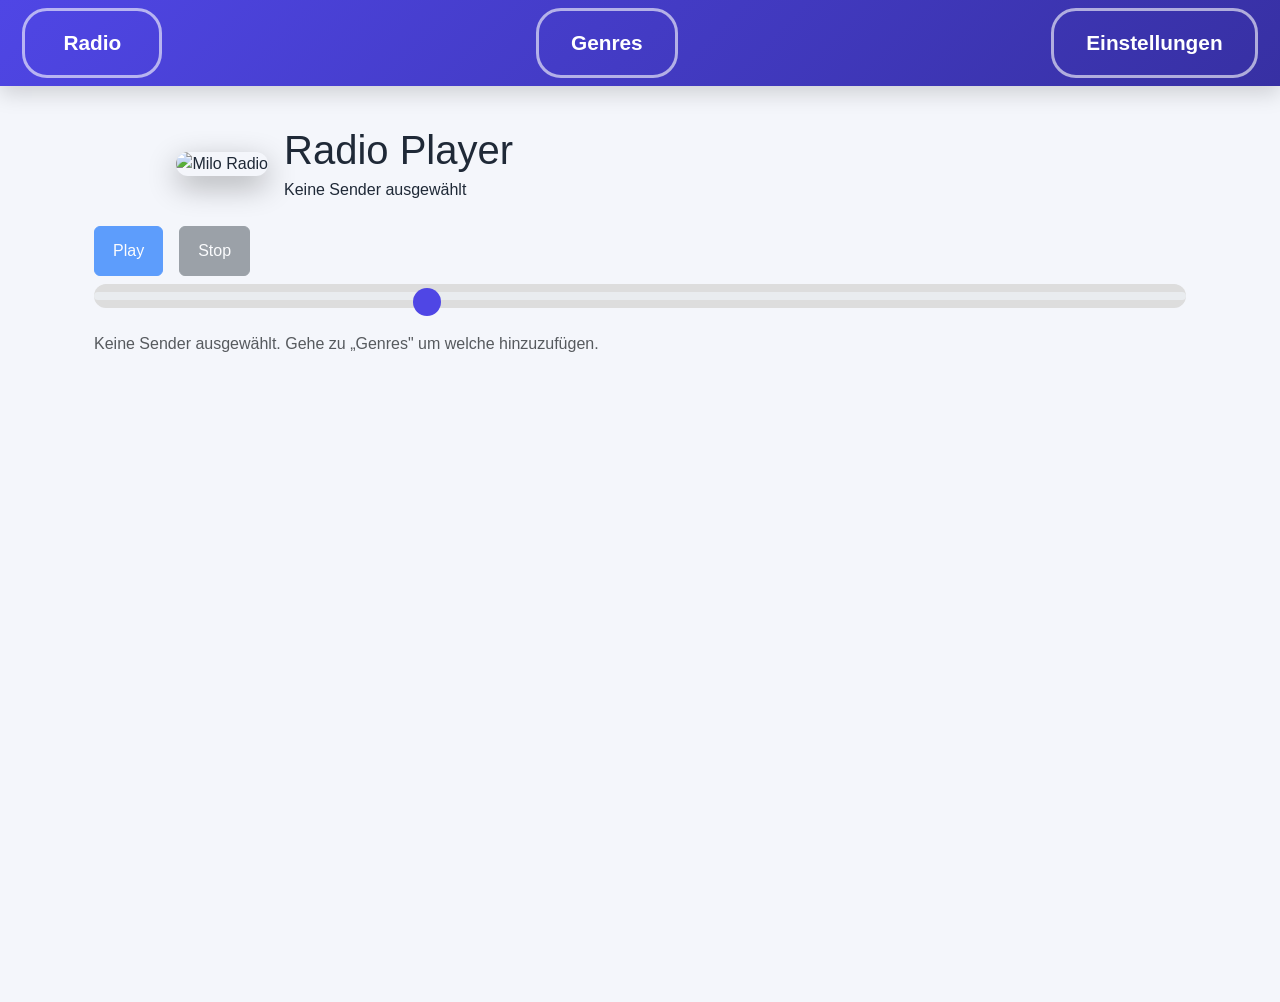
==== index.html @ 2995ea8c "Add complete Milo Radio PWA" ====
<!doctype html>
<html lang="de">
  <head>
    <meta charset="UTF-8" />
    <meta name="viewport" content="width=device-width, initial-scale=1.0" />
    <title>Milo Radio App</title>

    <!-- 🔥 PWA META TAGS -->
    <meta name="mobile-web-app-capable" content="yes">
    <meta name="theme-color" content="#4f46e5">
    <meta name="apple-mobile-web-app-status-bar-style" content="default">
    <meta name="apple-mobile-web-app-title" content="Milo Radio">

    <!-- Bootstrap CSS -->
    <link href="https://cdn.jsdelivr.net/npm/bootstrap@5.3.8/dist/css/bootstrap.min.css" rel="stylesheet">
    
    <!-- 🔥 PWA MANIFEST -->
    <link rel="manifest" href="./manifest.json">

    <!-- Eigene Styles -->
    <link rel="stylesheet" href="./css/style.css">
  </head>
  <body>
    <!-- NAVBAR -->
    <nav class="navbar navbar-light bg-light px-3" id="navbar"></nav>

    <!-- CONTENT -->
    <div id="content" class="container mt-3"></div>

    <!-- ========================= -->
    <!-- ADMIN LOGIN MODAL -->
    <!-- ========================= -->
    <div class="modal fade" id="adminModal" tabindex="-1">
      <div class="modal-dialog modal-dialog-centered">
        <div class="modal-content">
          <!-- Header -->
          <div class="modal-header">
            <h5 class="modal-title">Admin Login</h5>
            <button type="button" class="btn-close" data-bs-dismiss="modal"></button>
          </div>

          <!-- Body: Eingabefeld für Admin-PIN -->
          <div class="modal-body">
            <input
              type="password"
              id="adminPinInput"
              class="form-control"
              placeholder="Admin PIN eingeben"
            />
            <div id="adminError" class="text-danger small mt-2 d-none">
              Falscher PIN
            </div>
          </div>

          <!-- Footer: Abbrechen oder Login -->
          <div class="modal-footer">
            <button type="button" class="btn btn-secondary" data-bs-dismiss="modal">
              Abbrechen
            </button>
            <button type="button" class="btn btn-primary" id="adminLoginBtn">
              Login
            </button>
          </div>
        </div>
      </div>
    </div>

    <!-- Bootstrap JS Bundle -->
    <script src="https://cdn.jsdelivr.net/npm/bootstrap@5.3.8/dist/js/bootstrap.bundle.min.js"></script>

    <!-- 🔥 PWA SERVICE WORKER -->
    <script>
      if ('serviceWorker' in navigator) {
        window.addEventListener('load', () => {
          navigator.serviceWorker.register('./sw.js')
            .then(reg => console.log('SW registered!'))
            .catch(err => console.log('SW failed:', err));
        });
      }
    </script>

    <!-- Main JS -->
    <script type="module" src="./js/main.js"></script>
  </body>
</html>
---- css/style.css ----
/* ===============================
   :ROOT – Farb- und Designvariablen
   ============================== */
:root {
  --bg-main: #f4f6fb;        /* Haupt-Hintergrundfarbe */
  --primary: #4f46e5;        /* Primärfarbe für Buttons, Navbar */
  --primary-dark: #3730a3;   /* Dunklere Variante für Gradients */
  --accent: #22d3ee;         /* Akzentfarbe für Hover, aktive Cards */
  --text-dark: #1f2937;      /* Standard Textfarbe */
  --card-bg: #ffffff;        /* Hintergrundfarbe der Karten */
}

/* ===============================
   BODY & GRUNDEINSTELLUNGEN
   ============================== */
body {
  background: var(--bg-main);  
  color: var(--text-dark);     
  font-family: Arial, sans-serif;
  margin: 0;
  padding: 0;
}

/* ===============================
   CONTENT-BEREICH
   ============================== */
#content {
  min-height: 100vh;             
  padding: 1.5rem;               
  background: var(--bg-main);    
}

/* ===============================
   NAVBAR / BUTTONS – OPTIMiert für 200px Logo
   ============================== */
.navbar {
  background: linear-gradient(135deg, var(--primary), var(--primary-dark));
  box-shadow: 0 8px 20px rgba(0, 0, 0, 0.15);
  padding: 0.5rem 1rem !important;
  min-height: 80px;
}

/* 🔥 LOGO 200px – DRAMATISCH RAUSRAGEN */
.navbar-logo {
  height: 200px !important;
  width: auto !important;
  margin-top: -30px !important;
  margin-bottom: -120px !important;
  z-index: 10;
  box-shadow: 0 12px 30px rgba(0,0,0,0.4) !important;
  border-radius: 20px !important;
}

/* 🔥 NAVBAR BUTTONS – PASSEND zu 200px Logo */
.navbar .btn {
  height: 70px !important;
  font-size: 1.3rem !important;
  font-weight: 700 !important;
  padding: 0.75rem 2rem !important;
  border-radius: 25px !important;
  border-width: 3px !important;
  margin: 0 0.4rem !important;
  min-width: 140px;
  touch-action: manipulation;
  -webkit-tap-highlight-color: transparent;
  border-radius: 999px;
  color: white;
  border-color: rgba(255, 255, 255, 0.6);
  transition: all 0.2s ease;
}

/* Hover-Effekt */
.navbar .btn:hover {
  transform: translateY(-4px) scale(1.05) !important;
  background: var(--accent) !important;
  color: #000 !important;
  border-color: transparent !important;
  box-shadow: 0 15px 35px rgba(34, 211, 238, 0.4) !important;
}

/* RESPONSIVE */
@media (max-width: 992px) {
  .navbar .btn { height: 55px !important; font-size: 1.1rem !important; padding: 0.6rem 1.5rem !important; min-width: 120px; margin: 0 0.2rem; }
  .navbar-logo { height: 140px !important; margin-top: -20px !important; margin-bottom: -80px !important; }
}

@media (max-width: 768px) {
  .navbar .btn { height: 50px !important; font-size: 1rem !important; padding: 0.5rem 1.2rem !important; min-width: 100px; }
  .navbar-logo { height: 120px !important; margin-top: -10px !important; margin-bottom: -70px !important; }
}

@media (max-width: 480px) {
  .navbar { padding: 0.3rem 0.5rem !important; }
  .navbar-logo { height: 100px !important; margin-top: 0px !important; margin-bottom: -60px !important; }
}

/* ===============================
   BUTTONS – allgemeine Touch-Optimierung
   ============================== */
button {
  touch-action: manipulation;
  -webkit-tap-highlight-color: transparent;
}

/* ===============================
   RADIO / GENRE CARDS
   ============================== */
.card {
  border: none;
  border-radius: 18px;
  background: var(--card-bg);
  box-shadow: 0 10px 25px rgba(0, 0, 0, 0.08);
  transition: transform 0.2s ease, box-shadow 0.2s ease;
  text-align: center;
  width: 140px;
  display: flex;
  flex-direction: column;
  align-items: center;
  padding: 0.5rem;
  touch-action: manipulation;
}

.card:hover {
  transform: translateY(-4px);
  box-shadow: 0 20px 45px rgba(0, 0, 0, 0.12);
}

.card img {
  border-radius: 50%;
  width: 80px;
  height: 80px;
  object-fit: cover;
  margin-top: 0.5rem;
}

.card-body {
  padding: 0.5rem;
  flex: 1 1 auto;
  display: flex;
  flex-direction: column;
  justify-content: space-between;
  width: 100%;
}

.card.active {
  border: 3px solid var(--accent);
}

/* ===============================
   FEEDBACK NACHRICHT
   ============================== */
#feedback {
  margin-bottom: 1rem;
  font-size: 0.9rem;
  color: green;
  transition: opacity 0.3s ease;
}

#feedback.hidden {
  opacity: 0;
}

/* ===============================
   GENRE BUTTONS
   ============================== */
.genre-btn {
  border-radius: 999px;
  font-weight: 600;
  padding: 8px 16px;
  border: 2px solid var(--primary);
  color: white;
  background: var(--primary);
  transition: all 0.2s ease;
}

.genre-btn:hover {
  background: var(--accent);
  color: #002;
  transform: translateY(-2px);
}

.genre-btn.active {
  background: var(--accent);
  border-color: transparent;
  color: #002;
}

/* ===============================
   HINZUGEFÜGTE / AUSGEGRAUTE SENDER
   ============================== */
.added {
  opacity: 0.6 !important;
}

/* ===============================
   ADMIN BUTTONS
   ============================== */
#logoutBtn {
  float: right;
}

.admin-edit {
  background: var(--primary);
  color: white;
  border-radius: 999px;
  border: none;
  padding: 4px 14px;
  font-weight: 600;
}
.admin-edit:hover {
  background: var(--accent);
  color: #002;
}

.admin-delete {
  background: #ef4444;
  color: white;
  border-radius: 999px;
  border: none;
  padding: 4px 14px;
  font-weight: 600;
}
.admin-delete:hover {
  background: #dc2626;
}

/* ===============================
   FLEX CONTAINER FÜR GRIDS
   ============================== */
#stationsContainer,
#genreContainer {
  display: flex;
  flex-wrap: wrap;
  gap: 1rem;
  touch-action: manipulation;
}

/* ===============================
   RADIO CONTROLS (Play / Stop / Volume)
   ============================== */
#radioControls {
  display: flex;
  align-items: center;
  gap: 0.5rem;
  margin-bottom: 1rem;
  flex-wrap: wrap;
}

#radioControls button {
  flex: none;
  padding: 12px 18px;
  font-size: 1rem;
}

#volumeSlider {
  flex: 1 1 auto;
  min-width: 150px;
  -webkit-appearance: none;
  height: 24px;
  border-radius: 12px;
  background: #ddd;
  cursor: pointer;
  touch-action: pan-x;
}

#volumeSlider::-webkit-slider-thumb {
  -webkit-appearance: none;
  width: 28px;
  height: 28px;
  border-radius: 50%;
  background: var(--primary);
  cursor: pointer;
}
#volumeSlider::-moz-range-thumb {
  width: 28px;
  height: 28px;
  border-radius: 50%;
  background: var(--primary);
  cursor: pointer;
}

/* ===============================
   SMARTPHONE / APP-FRIENDLY UPDATES
   ============================== */
@media (max-width: 480px) {
  #content { padding: 1rem; overflow-y: auto; }
  #radioControls button { padding: 14px 20px; font-size: 1.1rem; }
  #volumeSlider { height: 28px; min-width: 100%; margin-top: 0.7rem; }
  .card { width: 48%; margin-bottom: 0.7rem; padding: 0.7rem; }
}

@media (max-width: 360px) {
  .card { width: 100%; margin-bottom: 0.5rem; padding: 0.5rem; }
  #radioControls button { padding: 12px 16px; font-size: 1rem; }
  #volumeSlider { height: 24px; }
}

button, .card, #stationsContainer, #genreContainer {
  -webkit-tap-highlight-color: transparent;
  touch-action: manipulation;
  user-select: none;
}

.card {
  box-shadow: 0 8px 18px rgba(0,0,0,0.12);
  transition: transform 0.15s ease, box-shadow 0.15s ease;
}
.card:hover {
  transform: translateY(-3px);
  box-shadow: 0 14px 35px rgba(0,0,0,0.14);
}

/* 🔥 MOBIL-LOGO – Perfekte Position + Effekt */
#mobileLogoSection {
    background: linear-gradient(135deg, var(--primary), var(--primary-dark));
    border-radius: 35px;
    box-shadow: 0 12px 35px rgba(79, 70, 229, 0.4);
    margin-bottom: 2rem;
}

.logo-clickable {
    height: 200px !important;
    width: auto !important;
    max-width: 100% !important;    /* Mobil: nie breiter als Screen */
    cursor: pointer;
    transition: all 0.4s ease;
    border-radius: 20px;
    box-shadow: 0 10px 30px rgba(0,0,0,0.3);
}

.logo-clickable:hover {
    transform: scale(1.3);
    box-shadow: 0 20px 40px rgba(79,70,229,0.4);
}


.logo-clickable:active {
    transform: scale(1);
}

/* Desktop: Mobil-Logo ausblenden */
@media (min-width: 768px) {
    #mobileLogoSection { display: none !important; }
}

/* Mobil: Titel-Optimierung */
@media (max-width: 767px) {
    h2 { font-size: 1.5rem !important; margin-bottom: 1rem; }
    #stationTitleMobile { font-size: 1.1rem !important; }
}
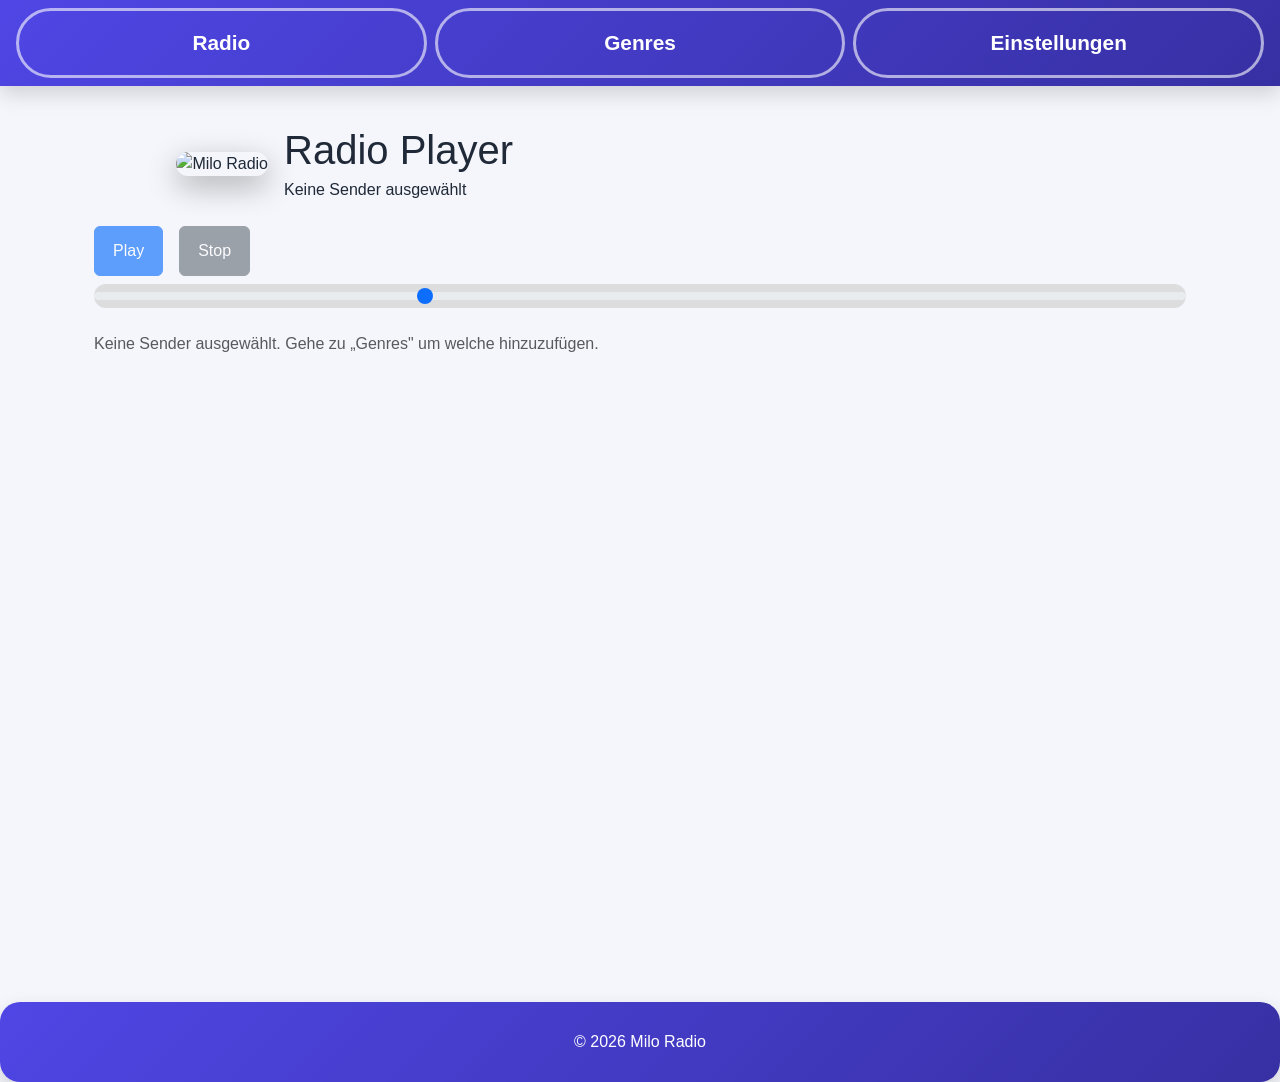
==== commit 59a9f8c8: "Alle Anpassungen: QR-Code hinzugefügt, Pages angepasst, Fallback-Images" ====
--- a/index.html
+++ b/index.html
@@ -5,27 +5,58 @@
     <meta name="viewport" content="width=device-width, initial-scale=1.0" />
     <title>Milo Radio App</title>
 
-    <!-- 🔥 PWA META TAGS -->
-    <meta name="mobile-web-app-capable" content="yes">
-    <meta name="theme-color" content="#4f46e5">
-    <meta name="apple-mobile-web-app-status-bar-style" content="default">
-    <meta name="apple-mobile-web-app-title" content="Milo Radio">
+    <!--  PWA META TAGS -->
+    <meta name="mobile-web-app-capable" content="yes" />
+    <meta name="theme-color" content="#4f46e5" />
+    <meta name="apple-mobile-web-app-status-bar-style" content="default" />
+    <meta name="apple-mobile-web-app-title" content="Milo Radio" />
 
     <!-- Bootstrap CSS -->
-    <link href="https://cdn.jsdelivr.net/npm/bootstrap@5.3.8/dist/css/bootstrap.min.css" rel="stylesheet">
-    
-    <!-- 🔥 PWA MANIFEST -->
-    <link rel="manifest" href="./manifest.json">
+    <link
+      href="https://cdn.jsdelivr.net/npm/bootstrap@5.3.8/dist/css/bootstrap.min.css"
+      rel="stylesheet"
+    />
+
+    <!--  PWA MANIFEST -->
+    <link rel="manifest" href="./manifest.json" />
 
     <!-- Eigene Styles -->
-    <link rel="stylesheet" href="./css/style.css">
+    <link rel="stylesheet" href="./css/style.css" />
   </head>
   <body>
     <!-- NAVBAR -->
-    <nav class="navbar navbar-light bg-light px-3" id="navbar"></nav>
+    <nav id="navbar"></nav>
 
     <!-- CONTENT -->
     <div id="content" class="container mt-3"></div>
+
+    <!-- QR CODE MODAL -->
+    <div class="modal fade" id="qrModal" tabindex="-1">
+      <div class="modal-dialog modal-dialog-centered">
+        <div class="modal-content text-center p-3">
+          <div class="modal-header border-0">
+            <h5 class="modal-title">QR-Code anschauen</h5>
+            <button
+              type="button"
+              class="btn-close"
+              data-bs-dismiss="modal"
+            ></button>
+          </div>
+          <div class="modal-body">
+            <img
+              src="./images/qrcode.png"
+              alt="QR-Code"
+              style="max-width: 200px; width: 100%"
+            />
+          </div>
+        </div>
+      </div>
+    </div>
+
+    <!-- BOTTOM BAR – gleiche Farbe & Höhe wie Navbar -->
+    <div id="bottomBar" class="navbar-style">
+      <span class="text-white">© 2026 Milo Radio</span>
+    </div>
 
     <!-- ========================= -->
     <!-- ADMIN LOGIN MODAL -->
@@ -36,7 +67,11 @@
           <!-- Header -->
           <div class="modal-header">
             <h5 class="modal-title">Admin Login</h5>
-            <button type="button" class="btn-close" data-bs-dismiss="modal"></button>
+            <button
+              type="button"
+              class="btn-close"
+              data-bs-dismiss="modal"
+            ></button>
           </div>
 
           <!-- Body: Eingabefeld für Admin-PIN -->
@@ -54,7 +89,11 @@
 
           <!-- Footer: Abbrechen oder Login -->
           <div class="modal-footer">
-            <button type="button" class="btn btn-secondary" data-bs-dismiss="modal">
+            <button
+              type="button"
+              class="btn btn-secondary"
+              data-bs-dismiss="modal"
+            >
               Abbrechen
             </button>
             <button type="button" class="btn btn-primary" id="adminLoginBtn">
@@ -68,13 +107,14 @@
     <!-- Bootstrap JS Bundle -->
     <script src="https://cdn.jsdelivr.net/npm/bootstrap@5.3.8/dist/js/bootstrap.bundle.min.js"></script>
 
-    <!-- 🔥 PWA SERVICE WORKER -->
+    <!--  PWA SERVICE WORKER -->
     <script>
-      if ('serviceWorker' in navigator) {
-        window.addEventListener('load', () => {
-          navigator.serviceWorker.register('./sw.js')
-            .then(reg => console.log('SW registered!'))
-            .catch(err => console.log('SW failed:', err));
+      if ("serviceWorker" in navigator) {
+        window.addEventListener("load", () => {
+          navigator.serviceWorker
+            .register("./sw.js")
+            .then((reg) => console.log("SW registered!"))
+            .catch((err) => console.log("SW failed:", err));
         });
       }
     </script>
--- a/css/style.css
+++ b/css/style.css
@@ -2,20 +2,20 @@
    :ROOT – Farb- und Designvariablen
    ============================== */
 :root {
-  --bg-main: #f4f6fb;        /* Haupt-Hintergrundfarbe */
-  --primary: #4f46e5;        /* Primärfarbe für Buttons, Navbar */
-  --primary-dark: #3730a3;   /* Dunklere Variante für Gradients */
-  --accent: #22d3ee;         /* Akzentfarbe für Hover, aktive Cards */
-  --text-dark: #1f2937;      /* Standard Textfarbe */
-  --card-bg: #ffffff;        /* Hintergrundfarbe der Karten */
+  --bg-main: #f4f6fb;
+  --primary: #4f46e5;
+  --primary-dark: #3730a3;
+  --accent: #22d3ee;
+  --text-dark: #1f2937;
+  --card-bg: #ffffff;
 }
 
 /* ===============================
    BODY & GRUNDEINSTELLUNGEN
    ============================== */
 body {
-  background: var(--bg-main);  
-  color: var(--text-dark);     
+  background: var(--bg-main);
+  color: var(--text-dark);
   font-family: Arial, sans-serif;
   margin: 0;
   padding: 0;
@@ -25,73 +25,102 @@
    CONTENT-BEREICH
    ============================== */
 #content {
-  min-height: 100vh;             
-  padding: 1.5rem;               
-  background: var(--bg-main);    
-}
-
-/* ===============================
-   NAVBAR / BUTTONS – OPTIMiert für 200px Logo
-   ============================== */
-.navbar {
+  min-height: 100vh;
+  padding: 1.5rem;
+  background: var(--bg-main);
+}
+
+/* ===============================
+   NAVBAR (angepasst – ohne Bootstrap)
+   ============================== */
+#navbar {
+  position: sticky;
+  top: 0;
+  z-index: 1000;
+
+  display: flex;
+  align-items: center;
+  justify-content: center;
+  flex-wrap: nowrap;
+  gap: 0.5rem;
+
   background: linear-gradient(135deg, var(--primary), var(--primary-dark));
   box-shadow: 0 8px 20px rgba(0, 0, 0, 0.15);
-  padding: 0.5rem 1rem !important;
+  padding: 0.5rem 1rem;
   min-height: 80px;
 }
 
-/* 🔥 LOGO 200px – DRAMATISCH RAUSRAGEN */
-.navbar-logo {
-  height: 200px !important;
-  width: auto !important;
-  margin-top: -30px !important;
-  margin-bottom: -120px !important;
-  z-index: 10;
-  box-shadow: 0 12px 30px rgba(0,0,0,0.4) !important;
-  border-radius: 20px !important;
-}
-
-/* 🔥 NAVBAR BUTTONS – PASSEND zu 200px Logo */
-.navbar .btn {
+/* Navbar Buttons – FIX für Umbruch */
+#navbar .btn {
+  flex: 1 1 0;
+  min-width: 0;
+  margin: 0 !important;
+
   height: 70px !important;
   font-size: 1.3rem !important;
   font-weight: 700 !important;
-  padding: 0.75rem 2rem !important;
-  border-radius: 25px !important;
+  padding: 0.75rem 1rem !important;
+
+  border-radius: 999px !important;
   border-width: 3px !important;
-  margin: 0 0.4rem !important;
-  min-width: 140px;
-  touch-action: manipulation;
-  -webkit-tap-highlight-color: transparent;
-  border-radius: 999px;
+
   color: white;
   border-color: rgba(255, 255, 255, 0.6);
   transition: all 0.2s ease;
-}
-
-/* Hover-Effekt */
-.navbar .btn:hover {
-  transform: translateY(-4px) scale(1.05) !important;
+  touch-action: manipulation;
+  -webkit-tap-highlight-color: transparent;
+}
+
+#navbar .btn:hover {
+  transform: translateY(-4px) scale(1.05);
   background: var(--accent) !important;
   color: #000 !important;
   border-color: transparent !important;
-  box-shadow: 0 15px 35px rgba(34, 211, 238, 0.4) !important;
-}
-
-/* RESPONSIVE */
+  box-shadow: 0 15px 35px rgba(34, 211, 238, 0.4);
+}
+
+/* ===============================
+   OPTIONAL: Bereich wie Navbar
+   ============================== */
+.navbar-style {
+  background: linear-gradient(135deg, var(--primary), var(--primary-dark));
+  min-height: 80px;
+  display: flex;
+  align-items: center;
+  justify-content: center;
+  border-radius: 20px;
+  box-shadow: 0 8px 20px rgba(0,0,0,0.15);
+}
+
+/* ===============================
+   RESPONSIVE NAVBAR
+   ============================== */
 @media (max-width: 992px) {
-  .navbar .btn { height: 55px !important; font-size: 1.1rem !important; padding: 0.6rem 1.5rem !important; min-width: 120px; margin: 0 0.2rem; }
-  .navbar-logo { height: 140px !important; margin-top: -20px !important; margin-bottom: -80px !important; }
+  #navbar .btn {
+    height: 55px !important;
+    font-size: 1.1rem !important;
+    padding: 0.6rem 0.8rem !important;
+  }
 }
 
 @media (max-width: 768px) {
-  .navbar .btn { height: 50px !important; font-size: 1rem !important; padding: 0.5rem 1.2rem !important; min-width: 100px; }
-  .navbar-logo { height: 120px !important; margin-top: -10px !important; margin-bottom: -70px !important; }
+  #navbar .btn {
+    height: 50px !important;
+    font-size: 1rem !important;
+    padding: 0.5rem 0.6rem !important;
+  }
 }
 
 @media (max-width: 480px) {
-  .navbar { padding: 0.3rem 0.5rem !important; }
-  .navbar-logo { height: 100px !important; margin-top: 0px !important; margin-bottom: -60px !important; }
+  #navbar {
+    padding: 0.3rem 0.5rem;
+  }
+
+  #navbar .btn {
+    height: 45px !important;
+    font-size: 0.85rem !important;
+    padding: 0.4rem 0.4rem !important;
+  }
 }
 
 /* ===============================
@@ -109,20 +138,19 @@
   border: none;
   border-radius: 18px;
   background: var(--card-bg);
-  box-shadow: 0 10px 25px rgba(0, 0, 0, 0.08);
-  transition: transform 0.2s ease, box-shadow 0.2s ease;
+  box-shadow: 0 8px 18px rgba(0,0,0,0.12);
+  transition: transform 0.15s ease, box-shadow 0.15s ease;
   text-align: center;
   width: 140px;
   display: flex;
   flex-direction: column;
   align-items: center;
   padding: 0.5rem;
-  touch-action: manipulation;
 }
 
 .card:hover {
-  transform: translateY(-4px);
-  box-shadow: 0 20px 45px rgba(0, 0, 0, 0.12);
+  transform: translateY(-3px);
+  box-shadow: 0 14px 35px rgba(0,0,0,0.14);
 }
 
 .card img {
@@ -207,6 +235,7 @@
   padding: 4px 14px;
   font-weight: 600;
 }
+
 .admin-edit:hover {
   background: var(--accent);
   color: #002;
@@ -220,6 +249,7 @@
   padding: 4px 14px;
   font-weight: 600;
 }
+
 .admin-delete:hover {
   background: #dc2626;
 }
@@ -232,11 +262,11 @@
   display: flex;
   flex-wrap: wrap;
   gap: 1rem;
-  touch-action: manipulation;
-}
-
-/* ===============================
-   RADIO CONTROLS (Play / Stop / Volume)
+  user-select: none;
+}
+
+/* ===============================
+   RADIO CONTROLS
    ============================== */
 #radioControls {
   display: flex;
@@ -255,32 +285,14 @@
 #volumeSlider {
   flex: 1 1 auto;
   min-width: 150px;
-  -webkit-appearance: none;
   height: 24px;
   border-radius: 12px;
   background: #ddd;
   cursor: pointer;
-  touch-action: pan-x;
-}
-
-#volumeSlider::-webkit-slider-thumb {
-  -webkit-appearance: none;
-  width: 28px;
-  height: 28px;
-  border-radius: 50%;
-  background: var(--primary);
-  cursor: pointer;
-}
-#volumeSlider::-moz-range-thumb {
-  width: 28px;
-  height: 28px;
-  border-radius: 50%;
-  background: var(--primary);
-  cursor: pointer;
-}
-
-/* ===============================
-   SMARTPHONE / APP-FRIENDLY UPDATES
+}
+
+/* ===============================
+   MOBILE OPTIMIERUNG
    ============================== */
 @media (max-width: 480px) {
   #content { padding: 1rem; overflow-y: auto; }
@@ -295,56 +307,40 @@
   #volumeSlider { height: 24px; }
 }
 
-button, .card, #stationsContainer, #genreContainer {
-  -webkit-tap-highlight-color: transparent;
-  touch-action: manipulation;
-  user-select: none;
-}
-
-.card {
-  box-shadow: 0 8px 18px rgba(0,0,0,0.12);
-  transition: transform 0.15s ease, box-shadow 0.15s ease;
-}
-.card:hover {
-  transform: translateY(-3px);
-  box-shadow: 0 14px 35px rgba(0,0,0,0.14);
-}
-
-/* 🔥 MOBIL-LOGO – Perfekte Position + Effekt */
+/* ===============================
+   MOBIL-LOGO
+   ============================== */
 #mobileLogoSection {
-    background: linear-gradient(135deg, var(--primary), var(--primary-dark));
-    border-radius: 35px;
-    box-shadow: 0 12px 35px rgba(79, 70, 229, 0.4);
-    margin-bottom: 2rem;
+  background: linear-gradient(135deg, var(--primary), var(--primary-dark));
+  border-radius: 35px;
+  box-shadow: 0 12px 35px rgba(79, 70, 229, 0.4);
+  margin-bottom: 2rem;
 }
 
 .logo-clickable {
-    height: 200px !important;
-    width: auto !important;
-    max-width: 100% !important;    /* Mobil: nie breiter als Screen */
-    cursor: pointer;
-    transition: all 0.4s ease;
-    border-radius: 20px;
-    box-shadow: 0 10px 30px rgba(0,0,0,0.3);
+  height: 200px !important;
+  width: auto !important;
+  max-width: 100% !important;
+  cursor: pointer;
+  transition: all 0.4s ease;
+  border-radius: 20px;
+  box-shadow: 0 10px 30px rgba(0,0,0,0.3);
 }
 
 .logo-clickable:hover {
-    transform: scale(1.3);
-    box-shadow: 0 20px 40px rgba(79,70,229,0.4);
-}
-
+  transform: scale(1.3);
+  box-shadow: 0 20px 40px rgba(79,70,229,0.4);
+}
 
 .logo-clickable:active {
-    transform: scale(1);
-}
-
-/* Desktop: Mobil-Logo ausblenden */
+  transform: scale(1);
+}
+
 @media (min-width: 768px) {
-    #mobileLogoSection { display: none !important; }
-}
-
-/* Mobil: Titel-Optimierung */
+  #mobileLogoSection { display: none !important; }
+}
+
 @media (max-width: 767px) {
-    h2 { font-size: 1.5rem !important; margin-bottom: 1rem; }
-    #stationTitleMobile { font-size: 1.1rem !important; }
-}
+  h2 { font-size: 1.5rem !important; margin-bottom: 1rem; }
+  #stationTitleMobile { font-size: 1.1rem !important; }
+}
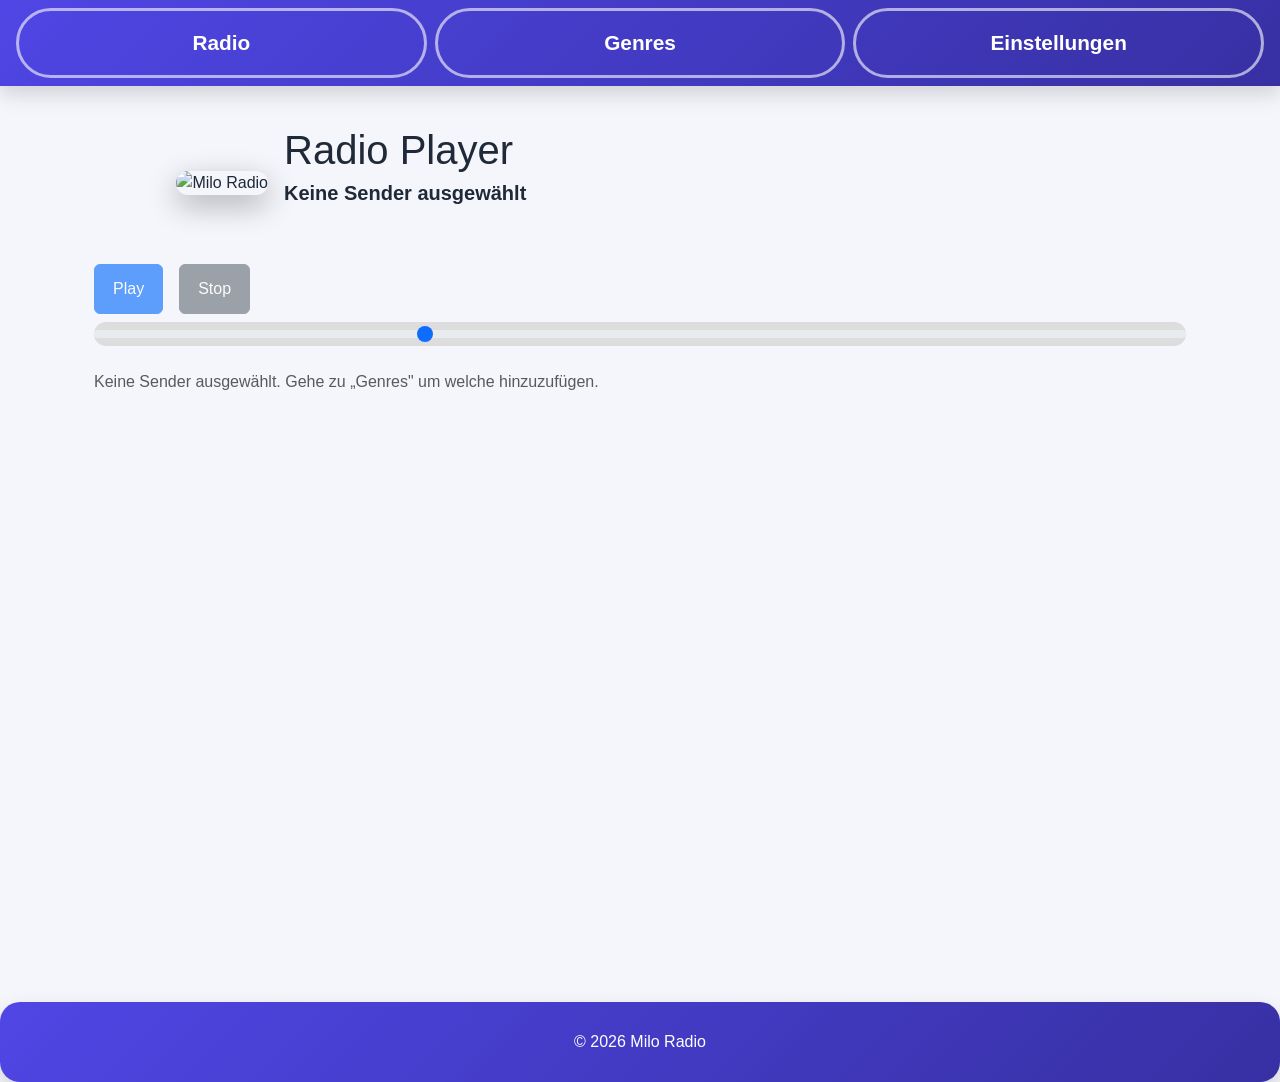
==== commit ce13cea7: "feat: Introduce radio player functionality including 'now playing' and enhance PWA support with new " ====
--- a/index.html
+++ b/index.html
@@ -7,8 +7,9 @@
 
     <!--  PWA META TAGS -->
     <meta name="mobile-web-app-capable" content="yes" />
+    <meta name="apple-mobile-web-app-capable" content="yes" />
+    <meta name="apple-mobile-web-app-status-bar-style" content="black-translucent" />
     <meta name="theme-color" content="#4f46e5" />
-    <meta name="apple-mobile-web-app-status-bar-style" content="default" />
     <meta name="apple-mobile-web-app-title" content="Milo Radio" />
 
     <!-- Bootstrap CSS -->
@@ -22,6 +23,10 @@
 
     <!-- Eigene Styles -->
     <link rel="stylesheet" href="./css/style.css" />
+
+    <!--  FAVICONS & ICONS -->
+    <link rel="icon" href="./images/android.png" type="image/png" />
+    <link rel="apple-touch-icon" href="./images/android.png" />
   </head>
   <body>
     <!-- NAVBAR -->
@@ -44,7 +49,7 @@
           </div>
           <div class="modal-body">
             <img
-              src="./images/qrcode.png"
+              src="./images/qr-code.png"
               alt="QR-Code"
               style="max-width: 200px; width: 100%"
             />
--- a/css/style.css
+++ b/css/style.css
@@ -292,19 +292,78 @@
 }
 
 /* ===============================
-   MOBILE OPTIMIERUNG
+   ➤ NOW PLAYING – SMARTER FALLBACK (NEU!)
+   ============================== */
+#nowPlayingText {
+  font-size: 1.25rem !important;
+  min-height: 28px !important;
+  line-height: 1.4 !important;
+  padding: 2px 0 !important;
+  margin: 0 !important;
+  overflow: hidden !important;
+  text-overflow: ellipsis !important;
+  white-space: nowrap !important;
+  transition: all 0.2s ease !important;
+}
+
+#nowPlayingText.has-title {
+  font-size: 1.2rem !important;
+  color: var(--primary-dark) !important;  /* Dunkleres Blau für besseren Kontrast */
+  font-weight: 700 !important;
+}
+
+#nowPlayingText.live-station {
+  font-size: 1.2rem !important;
+  color: #374151 !important;  /* Dunkleres Grau */
+  font-style: italic;
+  font-weight: 600 !important;
+}
+
+/* ===============================
+   MOBILE OPTIMIERUNG (KOMBINIERT)
    ============================== */
 @media (max-width: 480px) {
-  #content { padding: 1rem; overflow-y: auto; }
-  #radioControls button { padding: 14px 20px; font-size: 1.1rem; }
-  #volumeSlider { height: 28px; min-width: 100%; margin-top: 0.7rem; }
-  .card { width: 48%; margin-bottom: 0.7rem; padding: 0.7rem; }
+  #content { 
+    padding: 1rem; 
+    overflow-y: auto; 
+  }
+  
+  #nowPlayingText {
+    font-size: 1.15rem !important;
+  }
+  #nowPlayingText.has-title {
+    font-size: 1.1rem !important;
+  }
+  
+  #radioControls button { 
+    padding: 14px 20px; 
+    font-size: 1.1rem; 
+  }
+  #volumeSlider { 
+    height: 28px; 
+    min-width: 100%; 
+    margin-top: 0.7rem; 
+  }
+  .card { 
+    width: 48%; 
+    margin-bottom: 0.7rem; 
+    padding: 0.7rem; 
+  }
 }
 
 @media (max-width: 360px) {
-  .card { width: 100%; margin-bottom: 0.5rem; padding: 0.5rem; }
-  #radioControls button { padding: 12px 16px; font-size: 1rem; }
-  #volumeSlider { height: 24px; }
+  .card { 
+    width: 100%; 
+    margin-bottom: 0.5rem; 
+    padding: 0.5rem; 
+  }
+  #radioControls button { 
+    padding: 12px 16px; 
+    font-size: 1rem; 
+  }
+  #volumeSlider { 
+    height: 24px; 
+  }
 }
 
 /* ===============================
@@ -337,10 +396,18 @@
 }
 
 @media (min-width: 768px) {
-  #mobileLogoSection { display: none !important; }
+  #mobileLogoSection { 
+    display: none !important; 
+  }
 }
 
 @media (max-width: 767px) {
-  h2 { font-size: 1.5rem !important; margin-bottom: 1rem; }
-  #stationTitleMobile { font-size: 1.1rem !important; }
-}
+  h2 { 
+    font-size: 1.5rem !important; 
+    margin-bottom: 1rem; 
+  }
+  #stationTitleMobile { 
+    font-size: 1.1rem !important; 
+  }
+}
+
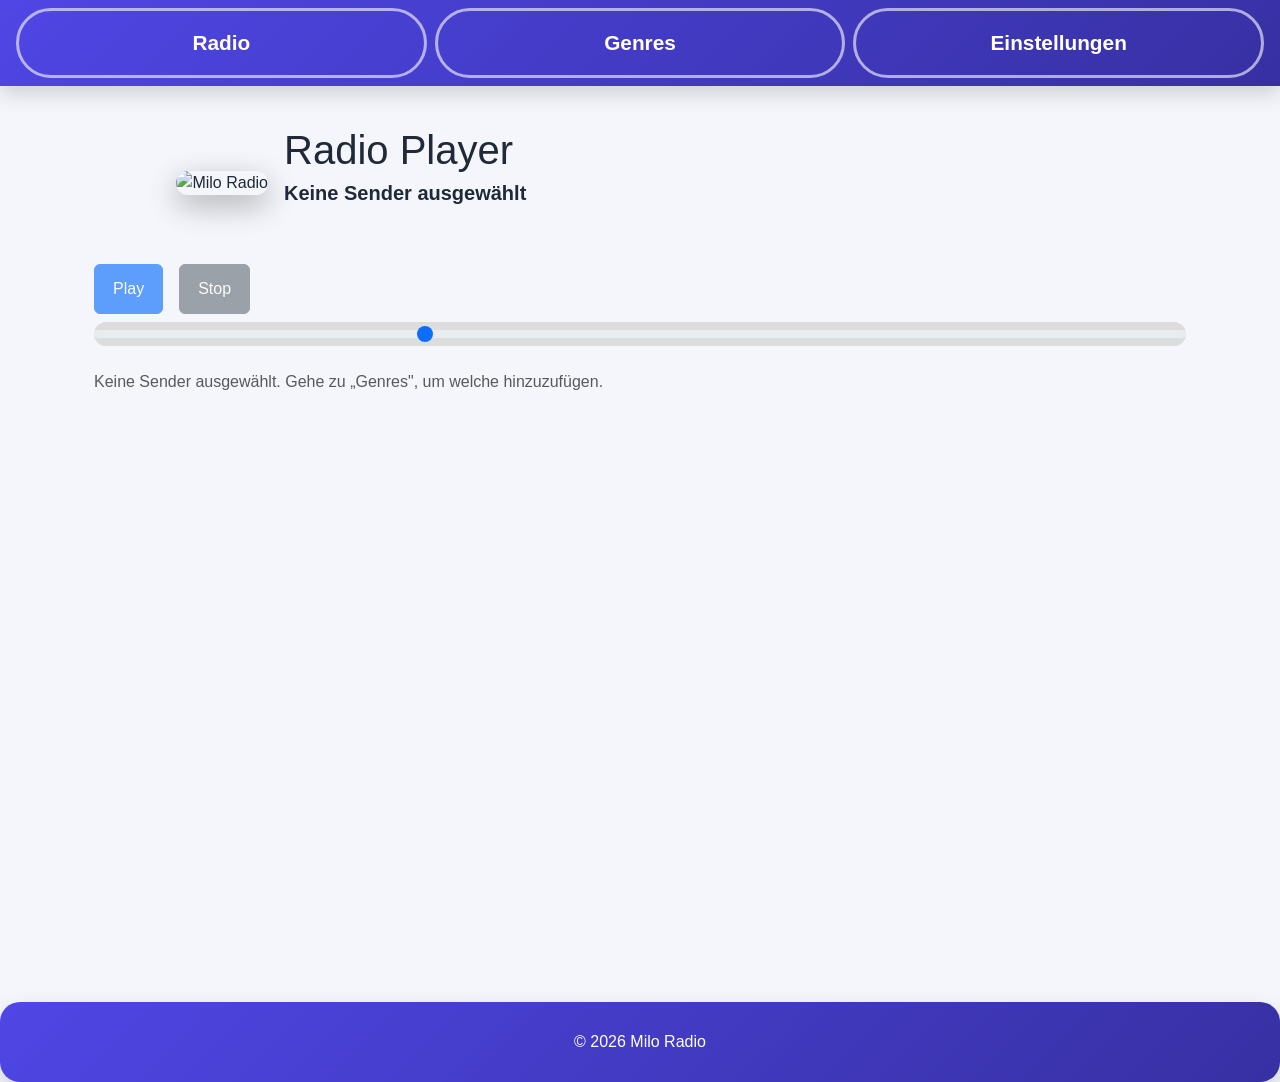
==== commit 61ce7e84: "feat: Initialize Milo Radio application with core services, UI pages, API endpoints, and PWA support" ====
--- a/index.html
+++ b/index.html
@@ -5,37 +5,55 @@
     <meta name="viewport" content="width=device-width, initial-scale=1.0" />
     <title>Milo Radio App</title>
 
-    <!--  PWA META TAGS -->
+    <!-- ============================================================
+         1. PWA META TAGS (Wichtig für die Installation auf dem Handy)
+         ============================================================ -->
     <meta name="mobile-web-app-capable" content="yes" />
     <meta name="apple-mobile-web-app-capable" content="yes" />
-    <meta name="apple-mobile-web-app-status-bar-style" content="black-translucent" />
+    <meta
+      name="apple-mobile-web-app-status-bar-style"
+      content="black-translucent"
+    />
     <meta name="theme-color" content="#4f46e5" />
     <meta name="apple-mobile-web-app-title" content="Milo Radio" />
 
-    <!-- Bootstrap CSS -->
+    <!-- iOS Icons für den Home-Bildschirm -->
+    <link rel="apple-touch-icon" href="./images/android.png" />
+    <link rel="apple-touch-icon" sizes="152x152" href="./images/android.png" />
+    <link rel="apple-touch-icon" sizes="180x180" href="./images/android.png" />
+    <link rel="apple-touch-icon" sizes="167x167" href="./images/android.png" />
+
+    <!-- Bootstrap CSS (Styling-Bibliothek) -->
     <link
       href="https://cdn.jsdelivr.net/npm/bootstrap@5.3.8/dist/css/bootstrap.min.css"
       rel="stylesheet"
     />
 
-    <!--  PWA MANIFEST -->
+    <!-- PWA MANIFEST (Steuert, wie die App installiert aussieht) -->
     <link rel="manifest" href="./manifest.json" />
 
-    <!-- Eigene Styles -->
+    <!-- Eigene Styles (Design-Anpassungen) -->
     <link rel="stylesheet" href="./css/style.css" />
 
-    <!--  FAVICONS & ICONS -->
+    <!-- Lesezeichen-Icons (Favicon) -->
     <link rel="icon" href="./images/android.png" type="image/png" />
-    <link rel="apple-touch-icon" href="./images/android.png" />
   </head>
   <body>
-    <!-- NAVBAR -->
+    <!-- 
+      NAVBAR: Die Navigationsleiste (wird per JavaScript befüllt) 
+    -->
     <nav id="navbar"></nav>
 
-    <!-- CONTENT -->
+    <!-- 
+      CONTENT: Der Hauptbereich der App (hier werden die Seiten geladen) 
+    -->
     <div id="content" class="container mt-3"></div>
 
-    <!-- QR CODE MODAL -->
+    <!-- ============================================================
+         2. MODALS (Popups für QR-Code und Admin-Login)
+         ============================================================ -->
+
+    <!-- QR CODE MODAL: Zeigt den App-Link als QR-Code an -->
     <div class="modal fade" id="qrModal" tabindex="-1">
       <div class="modal-dialog modal-dialog-centered">
         <div class="modal-content text-center p-3">
@@ -58,18 +76,10 @@
       </div>
     </div>
 
-    <!-- BOTTOM BAR – gleiche Farbe & Höhe wie Navbar -->
-    <div id="bottomBar" class="navbar-style">
-      <span class="text-white">© 2026 Milo Radio</span>
-    </div>
-
-    <!-- ========================= -->
-    <!-- ADMIN LOGIN MODAL -->
-    <!-- ========================= -->
+    <!-- ADMIN LOGIN MODAL: PIN-Eingabe für Admin-Funktionen -->
     <div class="modal fade" id="adminModal" tabindex="-1">
       <div class="modal-dialog modal-dialog-centered">
         <div class="modal-content">
-          <!-- Header -->
           <div class="modal-header">
             <h5 class="modal-title">Admin Login</h5>
             <button
@@ -78,8 +88,6 @@
               data-bs-dismiss="modal"
             ></button>
           </div>
-
-          <!-- Body: Eingabefeld für Admin-PIN -->
           <div class="modal-body">
             <input
               type="password"
@@ -91,8 +99,6 @@
               Falscher PIN
             </div>
           </div>
-
-          <!-- Footer: Abbrechen oder Login -->
           <div class="modal-footer">
             <button
               type="button"
@@ -109,22 +115,33 @@
       </div>
     </div>
 
-    <!-- Bootstrap JS Bundle -->
+    <!-- 
+      BOTTOM BAR: Fußzeile der App 
+    -->
+    <div id="bottomBar" class="navbar-style">
+      <span class="text-white">© 2026 Milo Radio</span>
+    </div>
+
+    <!-- ============================================================
+         3. SKRIPTE (Logik der App)
+         ============================================================ -->
+
+    <!-- Bootstrap JS (Für Modals und UI-Elemente) -->
     <script src="https://cdn.jsdelivr.net/npm/bootstrap@5.3.8/dist/js/bootstrap.bundle.min.js"></script>
 
-    <!--  PWA SERVICE WORKER -->
+    <!-- PWA SERVICE WORKER: Macht die App offline-fähig -->
     <script>
       if ("serviceWorker" in navigator) {
         window.addEventListener("load", () => {
           navigator.serviceWorker
             .register("./sw.js")
-            .then((reg) => console.log("SW registered!"))
-            .catch((err) => console.log("SW failed:", err));
+            .then((reg) => console.log("SW registriert!"))
+            .catch((err) => console.log("SW Fehler:", err));
         });
       }
     </script>
 
-    <!-- Main JS -->
+    <!-- Main JS: Der Einstiegspunkt für die gesamte App-Logik (als Modul) -->
     <script type="module" src="./js/main.js"></script>
   </body>
 </html>
--- a/css/style.css
+++ b/css/style.css
@@ -1,38 +1,42 @@
-/* ===============================
-   :ROOT – Farb- und Designvariablen
-   ============================== */
+/* ============================================================
+   1. DESIGN-TOKEN & VARIABLEN (:ROOT)
+   ------------------------------------------------------------
+   Hier werden zentrale Farben und Werte definiert, die im gesamten 
+   Stylesheet konsistent genutzt werden.
+   ============================================================ */
 :root {
-  --bg-main: #f4f6fb;
-  --primary: #4f46e5;
-  --primary-dark: #3730a3;
-  --accent: #22d3ee;
-  --text-dark: #1f2937;
-  --card-bg: #ffffff;
-}
-
-/* ===============================
-   BODY & GRUNDEINSTELLUNGEN
-   ============================== */
+  --bg-main: #f4f6fb; /* Heller Hintergrund für die App */
+  --primary: #4f46e5; /* Primäres Blau (Indigoblau) */
+  --primary-dark: #3730a3; /* Dunkleres Blau für Kontraste/Hovers */
+  --accent: #22d3ee; /* Akzentfarbe (Cyan) für aktive Elemente */
+  --text-dark: #1f2937; /* Dunkles Grau für Text-Lesbarkeit */
+  --card-bg: #ffffff; /* Weißer Hintergrund für Karten-Elemente */
+}
+
+/* ============================================================
+   2. BASIS-STYLING (BODY & LAYOUT)
+   ============================================================ */
 body {
   background: var(--bg-main);
   color: var(--text-dark);
   font-family: Arial, sans-serif;
   margin: 0;
   padding: 0;
-}
-
-/* ===============================
-   CONTENT-BEREICH
-   ============================== */
+  /* Verhindert horizontales Scrollen auf Mobilgeräten */
+  overflow-x: hidden;
+}
+
 #content {
   min-height: 100vh;
   padding: 1.5rem;
   background: var(--bg-main);
 }
 
-/* ===============================
-   NAVBAR (angepasst – ohne Bootstrap)
-   ============================== */
+/* ============================================================
+   3. NAVIGATION (OBERE LEISTE)
+   ------------------------------------------------------------
+   Klebende Navbar, die auf Mobilgeräten optimiert ist.
+   ============================================================ */
 #navbar {
   position: sticky;
   top: 0;
@@ -50,7 +54,7 @@
   min-height: 80px;
 }
 
-/* Navbar Buttons – FIX für Umbruch */
+/* Navbar Buttons: Große Klickflächen für Touch-Bedienung */
 #navbar .btn {
   flex: 1 1 0;
   min-width: 0;
@@ -72,16 +76,14 @@
 }
 
 #navbar .btn:hover {
-  transform: translateY(-4px) scale(1.05);
+  transform: translateY(-4px) scale(1.05); /* Leichter Schwebe-Effekt */
   background: var(--accent) !important;
   color: #000 !important;
   border-color: transparent !important;
   box-shadow: 0 15px 35px rgba(34, 211, 238, 0.4);
 }
 
-/* ===============================
-   OPTIONAL: Bereich wie Navbar
-   ============================== */
+/* Hilfsklasse für Elemente mit Navbar-Styling (z.B. Bottom-Bar) */
 .navbar-style {
   background: linear-gradient(135deg, var(--primary), var(--primary-dark));
   min-height: 80px;
@@ -89,12 +91,12 @@
   align-items: center;
   justify-content: center;
   border-radius: 20px;
-  box-shadow: 0 8px 20px rgba(0,0,0,0.15);
-}
-
-/* ===============================
+  box-shadow: 0 8px 20px rgba(0, 0, 0, 0.15);
+}
+
+/* ============================================================
    RESPONSIVE NAVBAR
-   ============================== */
+   ============================================================ */
 @media (max-width: 992px) {
   #navbar .btn {
     height: 55px !important;
@@ -123,23 +125,25 @@
   }
 }
 
-/* ===============================
+/* ============================================================
    BUTTONS – allgemeine Touch-Optimierung
-   ============================== */
+   ============================================================ */
 button {
   touch-action: manipulation;
   -webkit-tap-highlight-color: transparent;
 }
 
-/* ===============================
-   RADIO / GENRE CARDS
-   ============================== */
+/* ============================================================
+   4. RADIO & GENRE KARTEN (GRID)
+   ============================================================ */
 .card {
   border: none;
   border-radius: 18px;
   background: var(--card-bg);
-  box-shadow: 0 8px 18px rgba(0,0,0,0.12);
-  transition: transform 0.15s ease, box-shadow 0.15s ease;
+  box-shadow: 0 8px 18px rgba(0, 0, 0, 0.12);
+  transition:
+    transform 0.15s ease,
+    box-shadow 0.15s ease;
   text-align: center;
   width: 140px;
   display: flex;
@@ -150,11 +154,11 @@
 
 .card:hover {
   transform: translateY(-3px);
-  box-shadow: 0 14px 35px rgba(0,0,0,0.14);
+  box-shadow: 0 14px 35px rgba(0, 0, 0, 0.14);
 }
 
 .card img {
-  border-radius: 50%;
+  border-radius: 50%; /* Rundes Sender-Icon */
   width: 80px;
   height: 80px;
   object-fit: cover;
@@ -171,7 +175,7 @@
 }
 
 .card.active {
-  border: 3px solid var(--accent);
+  border: 3px solid var(--accent); /* Markiert den aktuell spielenden Sender */
 }
 
 /* ===============================
@@ -189,7 +193,7 @@
 }
 
 /* ===============================
-   GENRE BUTTONS
+   GENRE BUTTONS (Wiederhergestellt!)
    ============================== */
 .genre-btn {
   border-radius: 999px;
@@ -254,20 +258,18 @@
   background: #dc2626;
 }
 
-/* ===============================
-   FLEX CONTAINER FÜR GRIDS
-   ============================== */
+/* Container für die Grid-Anordnung der Sender */
 #stationsContainer,
 #genreContainer {
   display: flex;
   flex-wrap: wrap;
   gap: 1rem;
-  user-select: none;
-}
-
-/* ===============================
-   RADIO CONTROLS
-   ============================== */
+  user-select: none; /* Verhindert ungewolltes Markieren von Text */
+}
+
+/* ============================================================
+   5. PLAYER-STEUERUNG (VOLUME, PLAY/STOP)
+   ============================================================ */
 #radioControls {
   display: flex;
   align-items: center;
@@ -282,6 +284,7 @@
   font-size: 1rem;
 }
 
+/* Der Volume-Slider */
 #volumeSlider {
   flex: 1 1 auto;
   min-width: 150px;
@@ -291,9 +294,11 @@
   cursor: pointer;
 }
 
-/* ===============================
-   ➤ NOW PLAYING – SMARTER FALLBACK (NEU!)
-   ============================== */
+/* ============================================================
+   6. NOW PLAYING ANZEIGE (TITEL & INTERPRET)
+   ------------------------------------------------------------
+   Hier wird der aktuell spielende Song hervorgehoben.
+   ============================================================ */
 #nowPlayingText {
   font-size: 1.25rem !important;
   min-height: 28px !important;
@@ -301,79 +306,101 @@
   padding: 2px 0 !important;
   margin: 0 !important;
   overflow: hidden !important;
-  text-overflow: ellipsis !important;
+  text-overflow: ellipsis !important; /* Kürzt langen Text mit "..." */
   white-space: nowrap !important;
   transition: all 0.2s ease !important;
 }
 
+/* Styling, wenn ein Song-Titel gefunden wurde */
 #nowPlayingText.has-title {
   font-size: 1.2rem !important;
-  color: var(--primary-dark) !important;  /* Dunkleres Blau für besseren Kontrast */
+  color: var(--primary-dark) !important;
   font-weight: 700 !important;
 }
 
+/* Styling für den Namen des Senders (Fallback) */
 #nowPlayingText.live-station {
   font-size: 1.2rem !important;
-  color: #374151 !important;  /* Dunkleres Grau */
+  color: #374151 !important;
   font-style: italic;
   font-weight: 600 !important;
 }
 
-/* ===============================
-   MOBILE OPTIMIERUNG (KOMBINIERT)
-   ============================== */
+/* ============================================================
+   7. MOBILE OPTIMIERUNGEN & RESPONSIVE DESIGN
+   ============================================================ */
+
+/* Anpassungen für mittlere Bildschirme (Tablets) */
+@media (max-width: 992px) {
+  /* The #navbar .btn rules were moved to the RESPONSIVE NAVBAR section */
+}
+
+/* Anpassungen für Smartphones */
 @media (max-width: 480px) {
-  #content { 
-    padding: 1rem; 
-    overflow-y: auto; 
-  }
-  
+  #content {
+    padding: 1rem;
+    overflow-y: auto;
+  }
+
   #nowPlayingText {
     font-size: 1.15rem !important;
   }
   #nowPlayingText.has-title {
     font-size: 1.1rem !important;
   }
-  
-  #radioControls button { 
-    padding: 14px 20px; 
-    font-size: 1.1rem; 
-  }
-  #volumeSlider { 
-    height: 28px; 
-    min-width: 100%; 
-    margin-top: 0.7rem; 
-  }
-  .card { 
-    width: 48%; 
-    margin-bottom: 0.7rem; 
-    padding: 0.7rem; 
-  }
+
+  #radioControls button {
+    padding: 14px 20px;
+    font-size: 1.1rem;
+  }
+
+  /* Slider nimmt auf dem Handy die volle Breite ein */
+  #volumeSlider {
+    height: 28px;
+    min-width: 100%;
+    margin-top: 0.7rem;
+  }
+
+  /* Sender-Karten werden nebeneinander (2 pro Zeile) angezeigt */
+  .card {
+    width: 48%;
+    margin-bottom: 0.7rem;
+    padding: 0.7rem;
+  }
+
+  /* The #navbar rules were moved to the RESPONSIVE NAVBAR section */
 }
 
 @media (max-width: 360px) {
-  .card { 
-    width: 100%; 
-    margin-bottom: 0.5rem; 
-    padding: 0.5rem; 
-  }
-  #radioControls button { 
-    padding: 12px 16px; 
-    font-size: 1rem; 
-  }
-  #volumeSlider { 
-    height: 24px; 
-  }
-}
-
-/* ===============================
-   MOBIL-LOGO
-   ============================== */
+  .card {
+    width: 100%;
+    margin-bottom: 0.5rem;
+    padding: 0.5rem;
+  }
+  #radioControls button {
+    padding: 12px 16px;
+    font-size: 1rem;
+  }
+  #volumeSlider {
+    height: 24px;
+  }
+}
+
+/* ============================================================
+   8. LOGO-ANIMATION (MODAL / START)
+   ============================================================ */
 #mobileLogoSection {
   background: linear-gradient(135deg, var(--primary), var(--primary-dark));
   border-radius: 35px;
   box-shadow: 0 12px 35px rgba(79, 70, 229, 0.4);
   margin-bottom: 2rem;
+  /* Wird auf Desktop-PCs versteckt */
+}
+
+@media (min-width: 768px) {
+  #mobileLogoSection {
+    display: none !important;
+  }
 }
 
 .logo-clickable {
@@ -383,31 +410,23 @@
   cursor: pointer;
   transition: all 0.4s ease;
   border-radius: 20px;
-  box-shadow: 0 10px 30px rgba(0,0,0,0.3);
+  box-shadow: 0 10px 30px rgba(0, 0, 0, 0.3);
 }
 
 .logo-clickable:hover {
-  transform: scale(1.3);
-  box-shadow: 0 20px 40px rgba(79,70,229,0.4);
+  transform: scale(1.3); /* Kleiner Zoom beim Drücken/Hovern */
 }
 
 .logo-clickable:active {
   transform: scale(1);
 }
 
-@media (min-width: 768px) {
-  #mobileLogoSection { 
-    display: none !important; 
-  }
-}
-
 @media (max-width: 767px) {
-  h2 { 
-    font-size: 1.5rem !important; 
-    margin-bottom: 1rem; 
-  }
-  #stationTitleMobile { 
-    font-size: 1.1rem !important; 
-  }
-}
-
+  h2 {
+    font-size: 1.5rem !important;
+    margin-bottom: 1rem;
+  }
+  #stationTitleMobile {
+    font-size: 1.1rem !important;
+  }
+}
